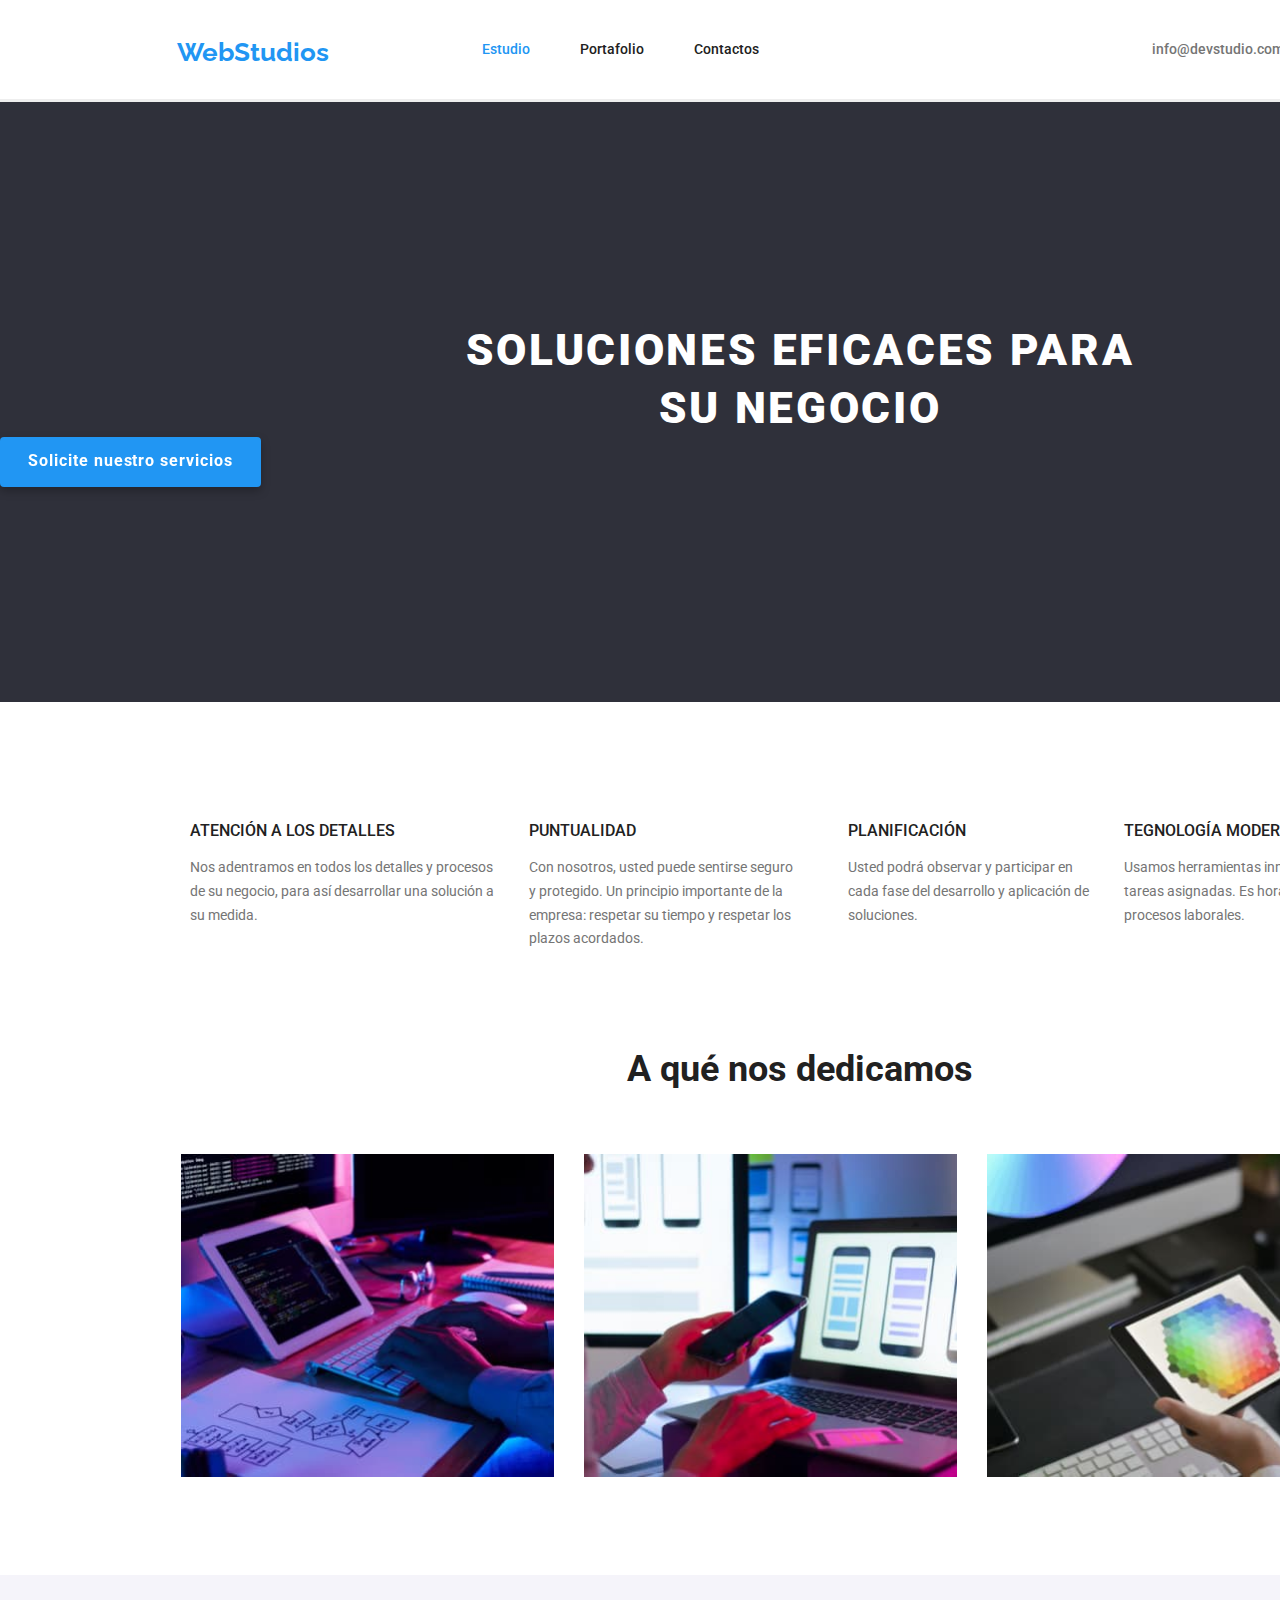
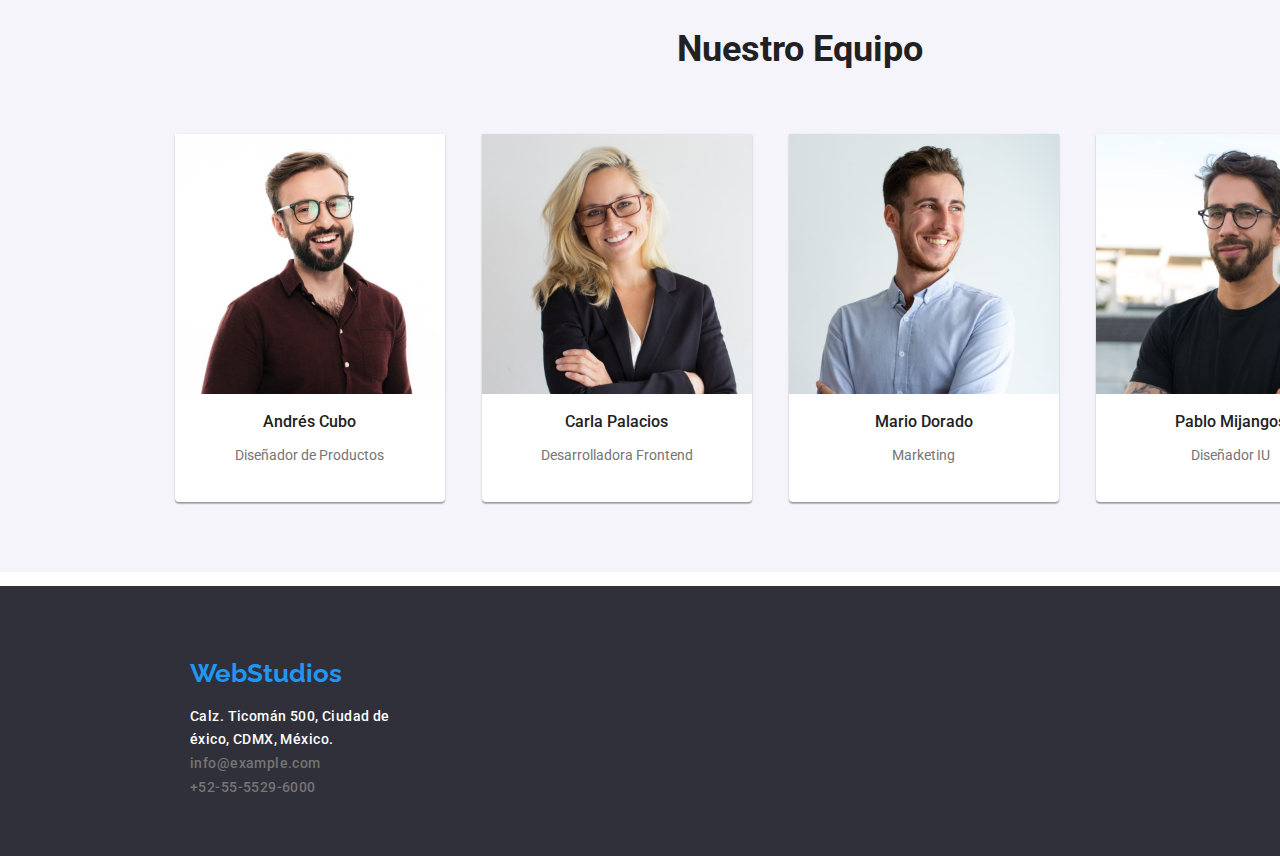
==== index.html @ ea37a0b5 "Primera entrega de la tarea 3" ====
<!DOCTYPE html>
<html lang="en">
  <head>
    <meta charset="UTF-8" />
    <meta http-equiv="X-UA-Compatible" content="IE=edge" />
    <meta name="viewport" content="width=device-width, initial-scale=1.0" />
    <title>Mi html</title>
    <link rel="stylesheet" href="./css/modern-normalize.css" />
    <link rel="stylesheet" href="css/styles.css" />
    <link rel="preconnect" href="https://fonts.googleapis.com" />
    <link rel="preconnect" href="https://fonts.gstatic.com" crossorigin />
    <link
      href="https://fonts.googleapis.com/css2?family=Raleway:wght@700&family=Roboto:wght@400;500;700;900&display=swap"
      rel="stylesheet"
    />
  </head>

  <body class="container">
    <!-- header -->
    <header class="list-header">
      <h2><a class="logo-webstudios" href="index.html">WebStudios</a></h2>
      <!-- site nav -->
      <nav class="site-nav">
        <ul class="list-nav">
          <li><a class="nav active" href="./index.html">Estudio</a></li>
          <li><a class="nav" href="./portafolio.html">Portafolio</a></li>
          <li><a class="nav" href="#">Contactos</a></li>
        </ul>
      </nav>
      <ul class="list-info">
        <li>
          <a class="info" href="mailto:info@devstudio.co">info@devstudio.com</a>
        </li>
        <li>
          <a class="info" href="tel:+52-55-5529-6000">+52-55-5529-6000</a>
        </li>
      </ul>
    </header>
    <!-- section title -->
    <main>
      <section class="title-background">
        <h1 class="title">
          SOLUCIONES EFICACES PARA <br />
          SU NEGOCIO
        </h1>
        <span class="button-title"></span
        ><button type="button" class="service-request">
          Solicite nuestro servicios
        </button>
      </section>
      <!-- previous requirements -->
      <section class="tarea">
        <ul class="description-tarea">
          <li>
            <h3>ATENCIÓN A LOS DETALLES</h3>
            <p class="details-description">
              Nos adentramos en todos los detalles y procesos de su negocio,
              para así desarrollar una solución a su medida.
            </p>
          </li>
          <li>
            <h3>PUNTUALIDAD</h3>
            <p class="details-description">
              Con nosotros, usted puede sentirse seguro <br />
              y protegido. Un principio importante de la empresa: respetar su
              tiempo y respetar los plazos acordados.
            </p>
          </li>
          <li>
            <h3>PLANIFICACIÓN</h3>
            <p class="details-description">
              Usted podrá observar y participar en cada fase del desarrollo y
              aplicación de soluciones.
            </p>
          </li>
          <li>
            <h3>TEGNOLOGÍA MODERNA</h3>
            <p class="details-description">
              Usamos herramientas innovadoras para resolver las tareas
              asignadas. Es hora de simplificar los procesos laborales.
            </p>
          </li>
        </ul>
      </section>
      <!-- profession -->
      <section>
        <h2 class="sub-title">A qué nos dedicamos</h2>
        <ul class="content-sub-title">
          <li>
            <img
              class="img-profession"
              src="images/3.jpg"
              alt="imagen de teclado"
              width="373"
              height="323"
            />
          </li>
          <li>
            <img
              class="img-profession"
              src="images/1.jpg"
              alt="imagen de celular"
              width="373"
              height="323"
            />
          </li>
          <li>
            <img
              class="img-profession"
              src="images/2.jpg"
              alt="imagen de tablet"
              width="373"
              height="323"
            />
          </li>
        </ul>
      </section>
      <!-- teachers -->
      <section class="work-team">
        <h2 class="sub-title">Nuestro Equipo</h2>
        <ul class="team">
          <li class="teachers">
            <img
              src="images/6.jpg"
              alt="chico con camisa vinotinto"
              width="270"
              height="260"
            />
            <h3 class="name-teachers">Andrés Cubo</h3>
            <p class="subtitles-p">Diseñador de Productos</p>
          </li>
          <li class="teachers">
            <img
              src="images/5.jpg"
              alt="chica rubia"
              width="270"
              height="260"
            />
            <h3 class="name-teachers">Carla Palacios</h3>
            <p class="subtitles-p">Desarrolladora Frontend</p>
          </li>
          <li class="teachers">
            <img
              src="images/4.jpg"
              alt="chico con camisa azul"
              width="270"
              height="260"
            />
            <h3 class="name-teachers">Mario Dorado</h3>
            <p class="subtitles-p">Marketing</p>
          </li>
          <li class="teachers">
            <img
              src="images/7.jpg"
              alt="chico con camisa negra"
              width="270"
              height="260"
            />
            <h3 class="name-teachers">Pablo Mijangos</h3>
            <p class="subtitles-p">Diseñador IU</p>
          </li>
        </ul>
      </section>
    </main>
    <footer class="background-footer">
      <h2><a class="logo-webstudios" href="#">WebStudios</a></h2>
      <!-- footer -->
      <address>
        <ul class="footer-info">
          <li>
            <a
              class="description"
              href="https://www.google.com/maps/place/Calz.+Ticom%C3%A1n+500,+La+Laguna+Ticoman,+Gustavo+A.+Madero,+07340+Ciudad+de+M%C3%A9xico,+CDMX,+M%C3%A9xico/@19.5093082,-99.1322997,16.51z/data=!4m5!3m4!1s0x85d1f9c66374d1dd:0x72c74207e8767392!8m2!3d19.5102022!4d-99.1324912"
              target="_blank"
              rel="noreferrer noopener nofollow"
              >Calz. Ticomán 500, Ciudad de <br />
              éxico, CDMX, México.</a
            >
          </li>
          <li>
            <a class="description-info" href="malito:info@example.com"
              >info@example.com</a
            >
          </li>
          <li>
            <a class="description-info" href="tel:+52-55-5529-6000"
              >+52-55-5529-6000</a
            >
          </li>
        </ul>
      </address>
    </footer>
  </body>
</html>
---- css/styles.css ----
* h1 {
  font-weight: 900;
  font-size: 44px;
  line-height: 1.3;
}

h2 {
  font-weight: 700;
  font-size: 36px;
  line-height: 1.1;
}

h3 {
  font-weight: 500;
  font-size: 16px;
  line-height: 1.1;
}

li {
  list-style: none;
}

:root {
  --color-azul: #2196f3;
  --color-gris: #757575;
  --color-blanco: #ffffff;
  --color-azul-oscuro: #2f303a;
  --color-negro: #212121;
  --color-gris-claro: #f5f4fa;
  --text-decoracion: none;
}

/* -------Estudio------- */

body {
  font-family: "Roboto", "Raleway", sans-serif;
  color: var(--color-negro);
  font-weight: 400;
  font-size: 14px;
}

.container {
  width: 1600px;
}

.logo-webstudios {
  font-weight: 700;
  font-size: 26px;
  line-height: 1.1;
  font-family: raleway;
  color: var(--color-azul);
  text-decoration: var(--text-decoracion);
}

.logo-webstudios:hover {
  filter: drop-shadow(0px 4px 4px rgba(31, 100, 218, 0.534));
}

/* site nav  */

.list-header {
  display: flex;
  flex-direction: row;
  justify-content: space-around;
  align-items: center;
  border-bottom-style: inset;
}

.list-nav {
  display: flex;
  flex-direction: row;
  gap: 50px;
}

.list-info {
  display: flex;
  flex-direction: row;
  justify-content: flex-end;
  gap: 20px;
}

.site-nav {
  margin-left: -15%;
}

.site-nav .nav.active {
  color: var(--color-azul);
}

.nav:focus-within {
  color: var(--color-azul);
}

.info:focus-within {
  color: var(--color-azul);
}

a {
  font-weight: 500;
  line-height: 1.1;
}

a:hover {
  color: var(--color-azul);
}

.info:hover {
  color: var(--color-azul);
}

.info {
  color: var(--color-gris);
}

/* section title */

.title {
  margin: 0px;
  padding-top: 5em;
  display: flex;
  justify-content: center;
  color: var(--color-blanco);
  letter-spacing: 0.06em;
  text-align: center;
}

.title-background {
  height: 600px;
  left: 448px;
  top: 280px;
  top: 80px;
  background-color: var(--color-azul-oscuro);
}

.service-request {
  display: flex;
  justify-content: center;
  align-items: center;
  font-weight: 700;
  font-size: 16px;
  line-height: 1.8;
  letter-spacing: 0.06em;
  color: var(--color-blanco);
  background: var(--color-azul);
}

button.service-request {
  width: 261px;
  height: 50px;
  left: 666px;
  top: 430px;
}

.button-title {
  display: flex;
  justify-content: center;
}

button.service-request:hover {
  color: var(--color-azul-oscuro);
}

/* previous requirements */

.details-description {
  margin-left: 0px;
  line-height: 1.7;
  color: var(--color-gris);
}

.sub-title {
  padding-top: 55px;
  padding-bottom: 35px;
  display: flex;
  justify-content: center;
}

.tarea {
  margin-left: 150px;
  margin-right: 150px;
}

.description-tarea {
  display: flex;
  flex-direction: row;
  padding-top: 90px;
  gap: 30px;
}

section p {
  padding-left: 0px;
}

h3 {
  margin-left: 0px;
}

.content-sub-title {
  padding-right: 100px;
  display: flex;
  flex-direction: row;
  justify-content: center;
  gap: 30px;
}

.img-profession:hover {
  border-width: 3px;
  border-radius: 5px;
  border-style: solid;
  border-color: var(--color-azul);
}

/* teachers */

.work-team {
  margin-top: 94px;
  background: var(--color-gris-claro);
}

li.teachers {
  width: 270px;
  height: 368px;
  left: 208px;
  top: 1696px;
  background: #ffffff;
  box-shadow: 0px 1px 3px rgba(0, 0, 0, 0.12), 0px 1px 1px rgba(0, 0, 0, 0.14),
    0px 2px 1px rgba(0, 0, 0, 0.2);
  border-radius: 0px 0px 4px 4px;
}

li.teachers:hover {
  filter: drop-shadow(0px 4px 4px rgba(0, 0, 0, 0.25));
}

.team {
  padding-right: 100px;
  padding-bottom: 70px;
  display: flex;
  justify-content: center;
  gap: 37px;
}

.name-teachers {
  display: flex;
  justify-content: center;
}

/* -------Portafolio-------*/

/* header */

header ul li a {
  color: var(--color-negro);
  text-decoration: var(--text-decoracion);
}

/* Filtro de la pagina */

button {
  font-family: roboto;
  font-weight: 500;
  font-size: 16px;
  line-height: 1.6;
  border: none;
  border-radius: 4px;
  cursor: pointer;
  color: var(--color-negro);
  background: var(--color-gris-claro);
  filter: drop-shadow(0px 4px 4px rgba(0, 0, 0, 0.25));
}

.content-button {
  margin-bottom: 50px;
  display: flex;
  line-height: 1.6;
  gap: 10px;
}

button:focus {
  background: var(--color-azul);
  color: var(--color-blanco);
}

button:hover {
  transition: background-color 0.5s;
  color: var(--color-blanco);
  background: var(--color-azul);
}

.btn-active {
  background-color: var(--color-azul);
  color: white;
}

/* cards */

.cards {
  margin-top: 106px;
  display: flex;
  justify-content: center;
  flex-wrap: wrap;
}

.content-cards {
  padding-bottom: 82px;
  display: flex;
  justify-content: center;
  flex-wrap: wrap;
  gap: 30px;
}

.project-cards {
  width: 370px;
  height: 404px;
  left: 15px;
  border-style: outset;
  border-width: 1px;
  border-color: #eeeeee;
  cursor: pointer;
}

li.project-cards:hover {
  filter: drop-shadow(0px 4px 4px rgba(0, 0, 0, 0.25));
}

/* others */

.background-footer {
  display: flex;
  flex-direction: column;
  background: var(--color-azul-oscuro);
}

.logo-webstudios-footer {
  font-weight: 700;
  font-size: 26px;
  line-height: 1.1;
  font-family: raleway;
  color: var(--color-azul);
  text-decoration: var(--text-decoracion);
  color: var(--color-azul);
}

footer h2 {
  padding-top: 35px;
  padding-left: 190px;
  margin-bottom: 0px;
}

ul.footer-info {
  padding-bottom: 3em;
  padding-left: 190px;
}

.subtitles-p {
  display: flex;
  justify-content: center;
  color: var(--color-gris);
}

.description {
  font-style: normal;
  line-height: 1.7;
  letter-spacing: 0.03em;
  color: var(--color-blanco);
  text-decoration: var(--text-decoracion);
}

.description-info {
  font-style: normal;
  line-height: 1.7;
  letter-spacing: 0.03em;
  color: var(--color-gris);
  text-decoration: var(--text-decoracion);
}
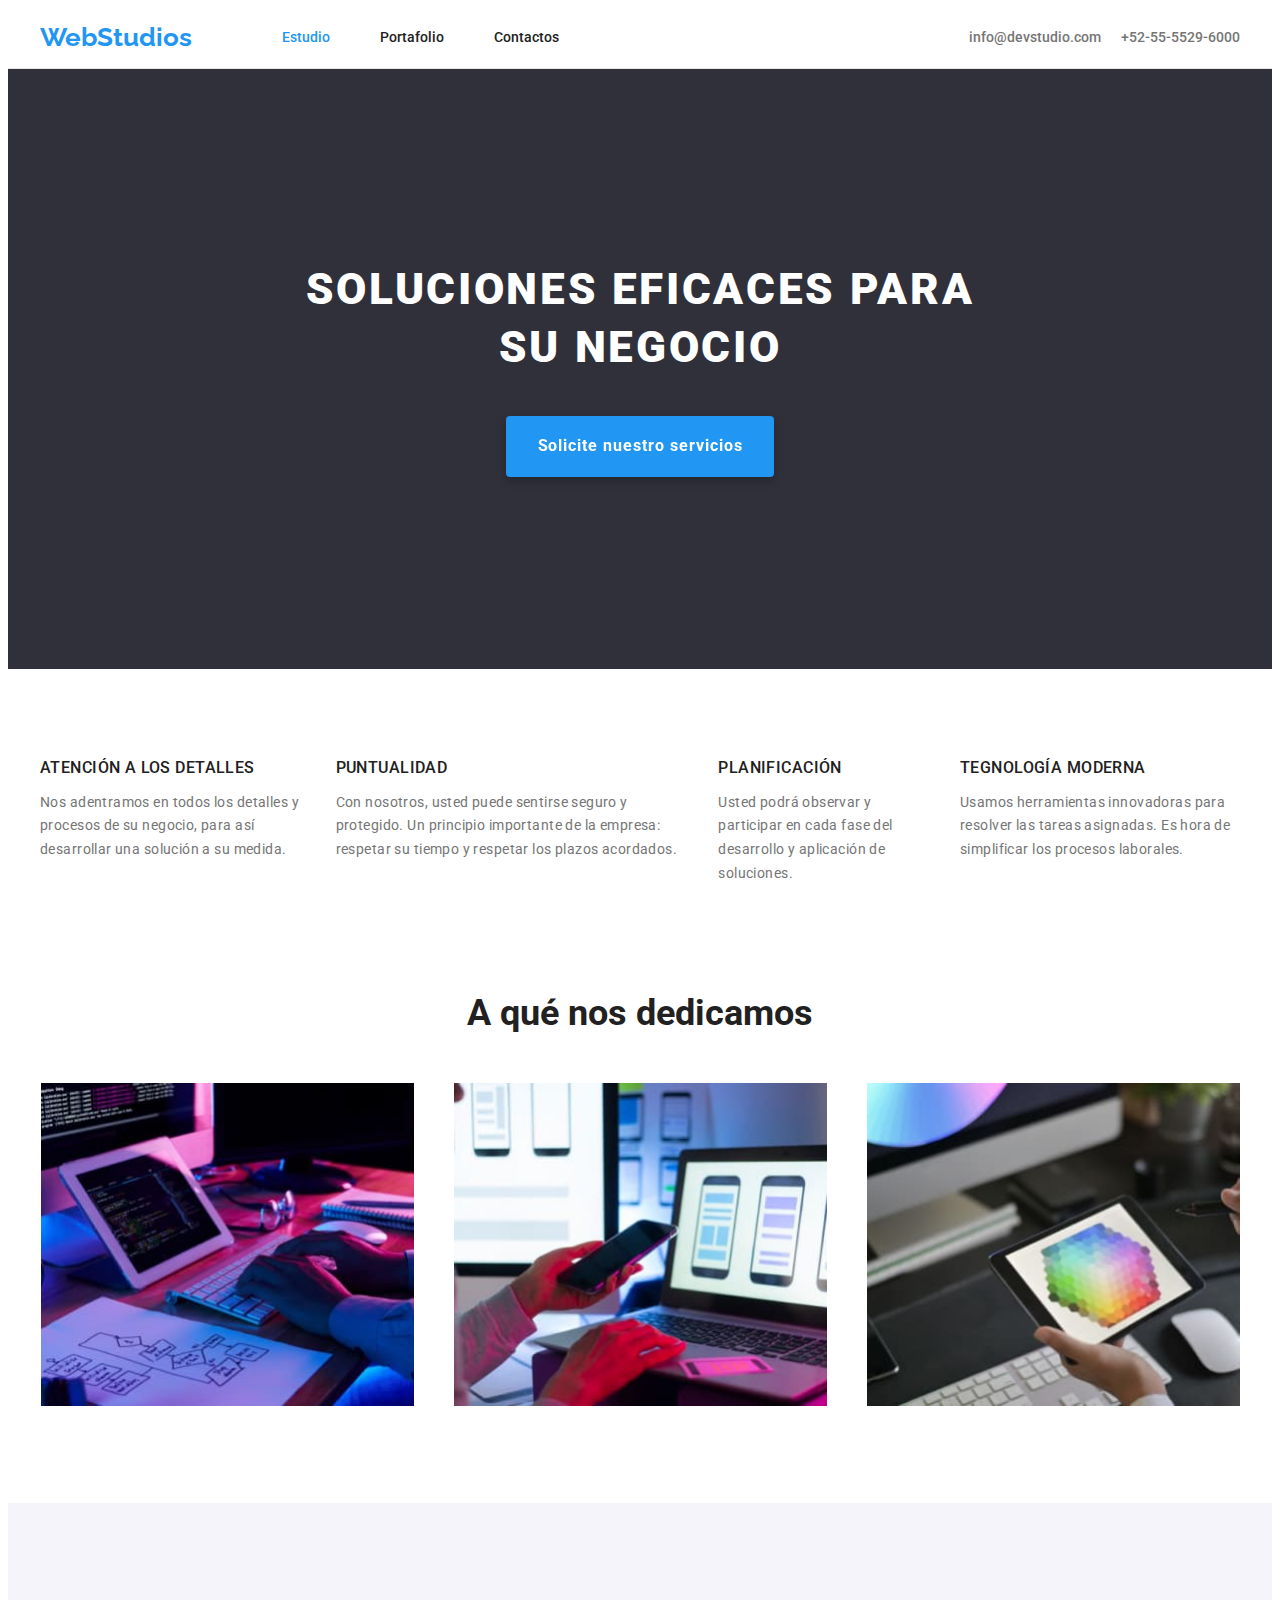
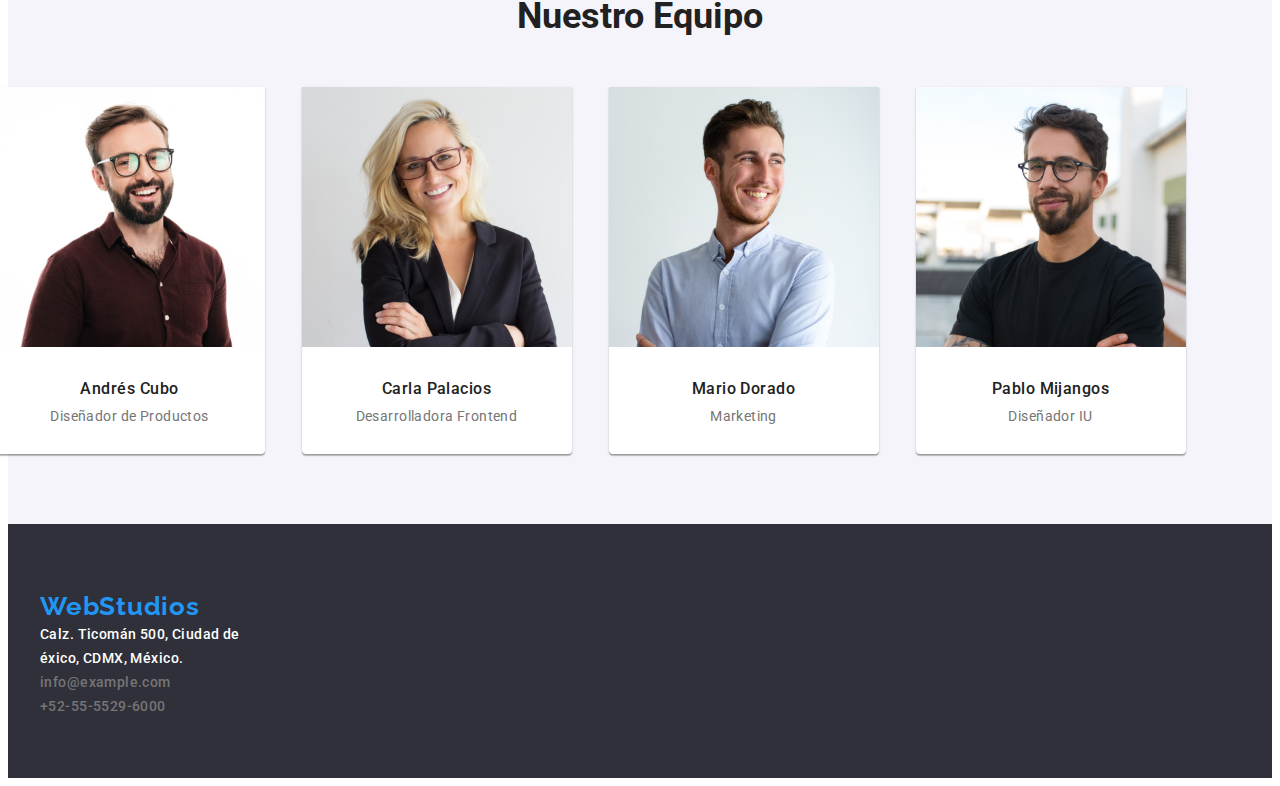
==== commit 5343be21: "segunda entrega de tercera tarea" ====
--- a/index.html
+++ b/index.html
@@ -15,26 +15,30 @@
     />
   </head>
 
-  <body class="container">
+  <body>
     <!-- header -->
     <header class="list-header">
-      <h2><a class="logo-webstudios" href="index.html">WebStudios</a></h2>
-      <!-- site nav -->
-      <nav class="site-nav">
-        <ul class="list-nav">
-          <li><a class="nav active" href="./index.html">Estudio</a></li>
-          <li><a class="nav" href="./portafolio.html">Portafolio</a></li>
-          <li><a class="nav" href="#">Contactos</a></li>
+      <div class="container list-header">
+        <div class="container-webstudios">
+          <a class="logo-webstudios" href="index.html">WebStudios</a>
+          <!-- site nav -->
+          <nav class="site-nav">
+            <ul class="list-nav">
+              <li><a class="nav active" href="./index.html">Estudio</a></li>
+              <li><a class="nav" href="./portafolio.html">Portafolio</a></li>
+              <li><a class="nav" href="#">Contactos</a></li>
+            </ul>
+          </nav>
+        </div>  
+        <ul class="list-info">
+          <li>
+            <a class="info" href="mailto:info@devstudio.com ">info@devstudio.com</a>
+          </li>
+          <li>
+            <a class="info" href="tel:+52-55-5529-6000">+52-55-5529-6000</a>
+          </li>
         </ul>
-      </nav>
-      <ul class="list-info">
-        <li>
-          <a class="info" href="mailto:info@devstudio.co">info@devstudio.com</a>
-        </li>
-        <li>
-          <a class="info" href="tel:+52-55-5529-6000">+52-55-5529-6000</a>
-        </li>
-      </ul>
+      </div>
     </header>
     <!-- section title -->
     <main>
@@ -49,8 +53,8 @@
         </button>
       </section>
       <!-- previous requirements -->
-      <section class="tarea">
-        <ul class="description-tarea">
+      <section class="container">
+        <ul class="task-description">
           <li>
             <h3>ATENCIÓN A LOS DETALLES</h3>
             <p class="details-description">
@@ -61,8 +65,8 @@
           <li>
             <h3>PUNTUALIDAD</h3>
             <p class="details-description">
-              Con nosotros, usted puede sentirse seguro <br />
-              y protegido. Un principio importante de la empresa: respetar su
+              Con nosotros, usted puede sentirse seguro y protegido. Un 
+              principio importante de la empresa: respetar su
               tiempo y respetar los plazos acordados.
             </p>
           </li>
@@ -83,12 +87,11 @@
         </ul>
       </section>
       <!-- profession -->
-      <section>
+      <section class="container">
         <h2 class="sub-title">A qué nos dedicamos</h2>
         <ul class="content-sub-title">
           <li>
             <img
-              class="img-profession"
               src="images/3.jpg"
               alt="imagen de teclado"
               width="373"
@@ -97,7 +100,6 @@
           </li>
           <li>
             <img
-              class="img-profession"
               src="images/1.jpg"
               alt="imagen de celular"
               width="373"
@@ -106,7 +108,6 @@
           </li>
           <li>
             <img
-              class="img-profession"
               src="images/2.jpg"
               alt="imagen de tablet"
               width="373"
@@ -163,32 +164,34 @@
       </section>
     </main>
     <footer class="background-footer">
-      <h2><a class="logo-webstudios" href="#">WebStudios</a></h2>
-      <!-- footer -->
-      <address>
-        <ul class="footer-info">
-          <li>
-            <a
-              class="description"
-              href="https://www.google.com/maps/place/Calz.+Ticom%C3%A1n+500,+La+Laguna+Ticoman,+Gustavo+A.+Madero,+07340+Ciudad+de+M%C3%A9xico,+CDMX,+M%C3%A9xico/@19.5093082,-99.1322997,16.51z/data=!4m5!3m4!1s0x85d1f9c66374d1dd:0x72c74207e8767392!8m2!3d19.5102022!4d-99.1324912"
-              target="_blank"
-              rel="noreferrer noopener nofollow"
-              >Calz. Ticomán 500, Ciudad de <br />
-              éxico, CDMX, México.</a
-            >
-          </li>
-          <li>
-            <a class="description-info" href="malito:info@example.com"
-              >info@example.com</a
-            >
-          </li>
-          <li>
-            <a class="description-info" href="tel:+52-55-5529-6000"
-              >+52-55-5529-6000</a
-            >
-          </li>
-        </ul>
-      </address>
+      <div class="container footer-info">
+        <h2><a class="logo-webstudios-footer" href="#">WebStudios</a></h2>
+        <!-- footer -->
+        <address>
+          <ul>
+            <li>
+              <a
+                class="description"
+                href="https://www.google.com/maps/place/Calz.+Ticom%C3%A1n+500,+La+Laguna+Ticoman,+Gustavo+A.+Madero,+07340+Ciudad+de+M%C3%A9xico,+CDMX,+M%C3%A9xico/@19.5093082,-99.1322997,16.51z/data=!4m5!3m4!1s0x85d1f9c66374d1dd:0x72c74207e8767392!8m2!3d19.5102022!4d-99.1324912"
+                target="_blank"
+                rel="noreferrer noopener nofollow"
+                >Calz. Ticomán 500, Ciudad de <br />
+                éxico, CDMX, México.</a
+              >
+            </li>
+            <li>
+              <a class="description-info" href="malito:info@example.com"
+                >info@example.com</a
+              >
+            </li>
+            <li>
+              <a class="description-info" href="tel:+52-55-5529-6000"
+                >+52-55-5529-6000</a
+              >
+            </li>
+          </ul>
+        </address>
+      </div>
     </footer>
   </body>
 </html>
--- a/css/styles.css
+++ b/css/styles.css
@@ -27,7 +27,13 @@
   --color-azul-oscuro: #2f303a;
   --color-negro: #212121;
   --color-gris-claro: #f5f4fa;
+  --color-gris-header: #E5E5E5;
   --text-decoracion: none;
+}
+
+h1,h2,h3,h4,h5,h6,ul,li{
+  margin: 0;
+  padding: 0;
 }
 
 /* -------Estudio------- */
@@ -40,7 +46,16 @@
 }
 
 .container {
-  width: 1600px;
+  width: 1200px;
+  padding-left: 15px;
+  padding-right: 15px;
+  margin: 0 auto;
+}
+
+.container-webstudios {
+  display: flex;
+  align-items: center;
+  gap: 90px;
 }
 
 .logo-webstudios {
@@ -61,9 +76,10 @@
 .list-header {
   display: flex;
   flex-direction: row;
-  justify-content: space-around;
-  align-items: center;
-  border-bottom-style: inset;
+  justify-content: space-between;
+  align-items: center;
+  height: 60px;
+  border-bottom: 1px solid var(--color-gris-header);
 }
 
 .list-nav {
@@ -79,10 +95,6 @@
   gap: 20px;
 }
 
-.site-nav {
-  margin-left: -15%;
-}
-
 .site-nav .nav.active {
   color: var(--color-azul);
 }
@@ -115,9 +127,6 @@
 /* section title */
 
 .title {
-  margin: 0px;
-  padding-top: 5em;
-  display: flex;
   justify-content: center;
   color: var(--color-blanco);
   letter-spacing: 0.06em;
@@ -129,7 +138,22 @@
   left: 448px;
   top: 280px;
   top: 80px;
+  display: flex;
+  flex-direction: column;
+  justify-content: center;
+  align-items: center;
   background-color: var(--color-azul-oscuro);
+  gap:20px
+}
+
+
+.button-title {
+  display: flex;
+  justify-content: center;
+}
+
+button.service-request {
+  padding: 16px 32px;
 }
 
 .service-request {
@@ -144,18 +168,6 @@
   background: var(--color-azul);
 }
 
-button.service-request {
-  width: 261px;
-  height: 50px;
-  left: 666px;
-  top: 430px;
-}
-
-.button-title {
-  display: flex;
-  justify-content: center;
-}
-
 button.service-request:hover {
   color: var(--color-azul-oscuro);
 }
@@ -163,65 +175,40 @@
 /* previous requirements */
 
 .details-description {
-  margin-left: 0px;
   line-height: 1.7;
   color: var(--color-gris);
 }
 
 .sub-title {
-  padding-top: 55px;
-  padding-bottom: 35px;
-  display: flex;
-  justify-content: center;
-}
-
-.tarea {
-  margin-left: 150px;
-  margin-right: 150px;
-}
-
-.description-tarea {
+  padding-top: 94px;
+  padding-bottom: 50px;
+  display: flex;
+  justify-content: center;
+}
+
+.task-description {
   display: flex;
   flex-direction: row;
   padding-top: 90px;
+  letter-spacing: 0.03em;
   gap: 30px;
 }
 
-section p {
-  padding-left: 0px;
-}
-
-h3 {
-  margin-left: 0px;
-}
-
 .content-sub-title {
-  padding-right: 100px;
-  display: flex;
-  flex-direction: row;
-  justify-content: center;
-  gap: 30px;
-}
-
-.img-profession:hover {
-  border-width: 3px;
-  border-radius: 5px;
-  border-style: solid;
-  border-color: var(--color-azul);
+  display: flex;
+  flex-direction: row;
+  justify-content: center;
+  padding-bottom: 94px ;
+  gap: 40px;
 }
 
 /* teachers */
 
 .work-team {
-  margin-top: 94px;
   background: var(--color-gris-claro);
 }
 
 li.teachers {
-  width: 270px;
-  height: 368px;
-  left: 208px;
-  top: 1696px;
   background: #ffffff;
   box-shadow: 0px 1px 3px rgba(0, 0, 0, 0.12), 0px 1px 1px rgba(0, 0, 0, 0.14),
     0px 2px 1px rgba(0, 0, 0, 0.2);
@@ -241,10 +228,20 @@
 }
 
 .name-teachers {
-  display: flex;
-  justify-content: center;
-}
-
+  text-align: center;
+  letter-spacing: 0.03em;
+  padding-top: 30px;
+  padding-bottom: 10px;
+  margin: 0px;
+}
+
+.subtitles-p {
+  text-align: center;
+  letter-spacing: 0.03em;
+  padding-bottom: 30px;
+  margin: 0px;
+  color: var(--color-gris);
+}
 /* -------Portafolio-------*/
 
 /* header */
@@ -260,6 +257,7 @@
   font-family: roboto;
   font-weight: 500;
   font-size: 16px;
+  padding: 6px 24px 6px 24px;
   line-height: 1.6;
   border: none;
   border-radius: 4px;
@@ -299,6 +297,7 @@
   display: flex;
   justify-content: center;
   flex-wrap: wrap;
+  align-items: center;
 }
 
 .content-cards {
@@ -313,14 +312,23 @@
   width: 370px;
   height: 404px;
   left: 15px;
-  border-style: outset;
-  border-width: 1px;
-  border-color: #eeeeee;
+  border: 1px solid var(--color-gris-header);
   cursor: pointer;
 }
 
+.name-cards {
+  padding: 20px 24px 20px 24px;
+}
+
+.name-app {
+  margin: 0px;
+  padding-top: 20px;
+  letter-spacing: 0.03em;
+  color: var(--color-gris);
+}
+
 li.project-cards:hover {
-  filter: drop-shadow(0px 4px 4px rgba(0, 0, 0, 0.25));
+  box-shadow: 0px 1px 1px rgba(0, 0, 0, 0.12), 0px 4px 4px rgba(0, 0, 0, 0.06), 1px 4px 6px rgba(0, 0, 0, 0.16);
 }
 
 /* others */
@@ -329,6 +337,11 @@
   display: flex;
   flex-direction: column;
   background: var(--color-azul-oscuro);
+}
+
+.footer-info {
+  padding-top: 60px;
+  padding-bottom: 60px;
 }
 
 .logo-webstudios-footer {
@@ -338,24 +351,7 @@
   font-family: raleway;
   color: var(--color-azul);
   text-decoration: var(--text-decoracion);
-  color: var(--color-azul);
-}
-
-footer h2 {
-  padding-top: 35px;
-  padding-left: 190px;
-  margin-bottom: 0px;
-}
-
-ul.footer-info {
-  padding-bottom: 3em;
-  padding-left: 190px;
-}
-
-.subtitles-p {
-  display: flex;
-  justify-content: center;
-  color: var(--color-gris);
+  letter-spacing: 0.03em;
 }
 
 .description {
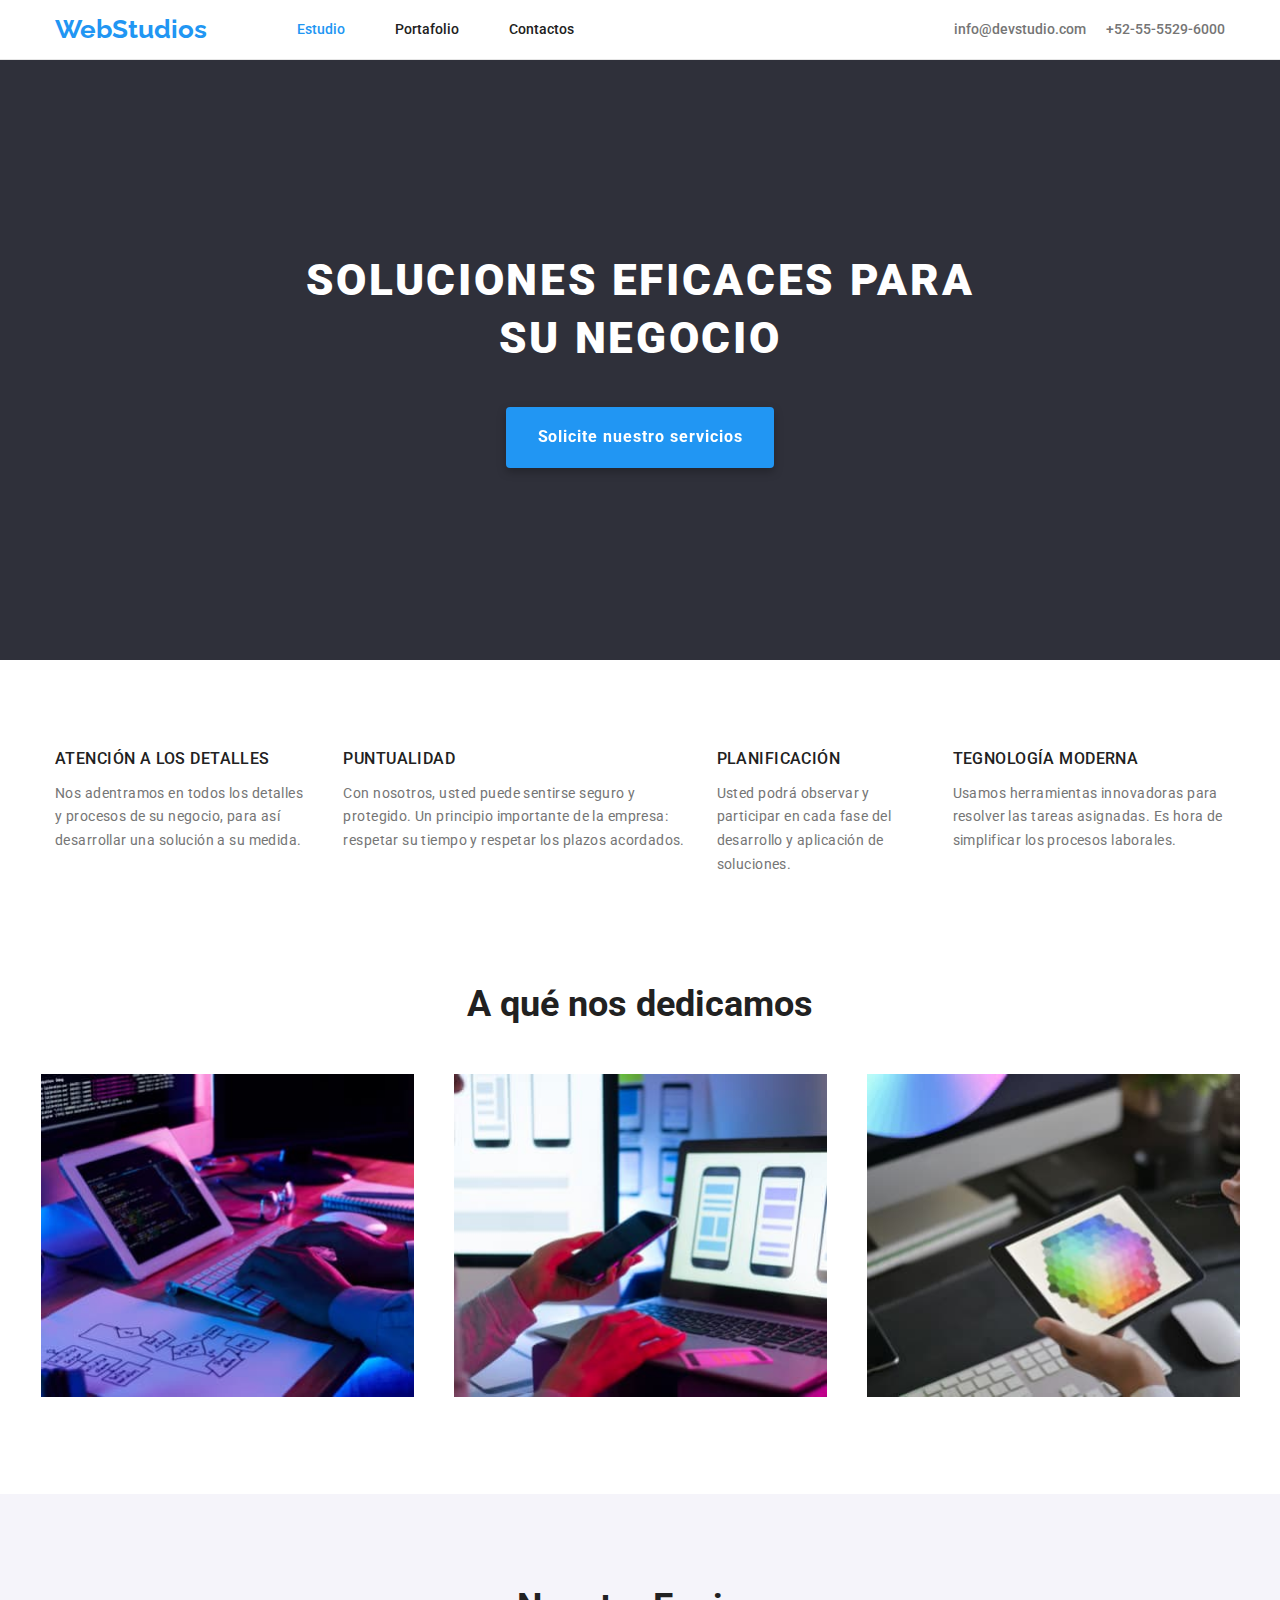
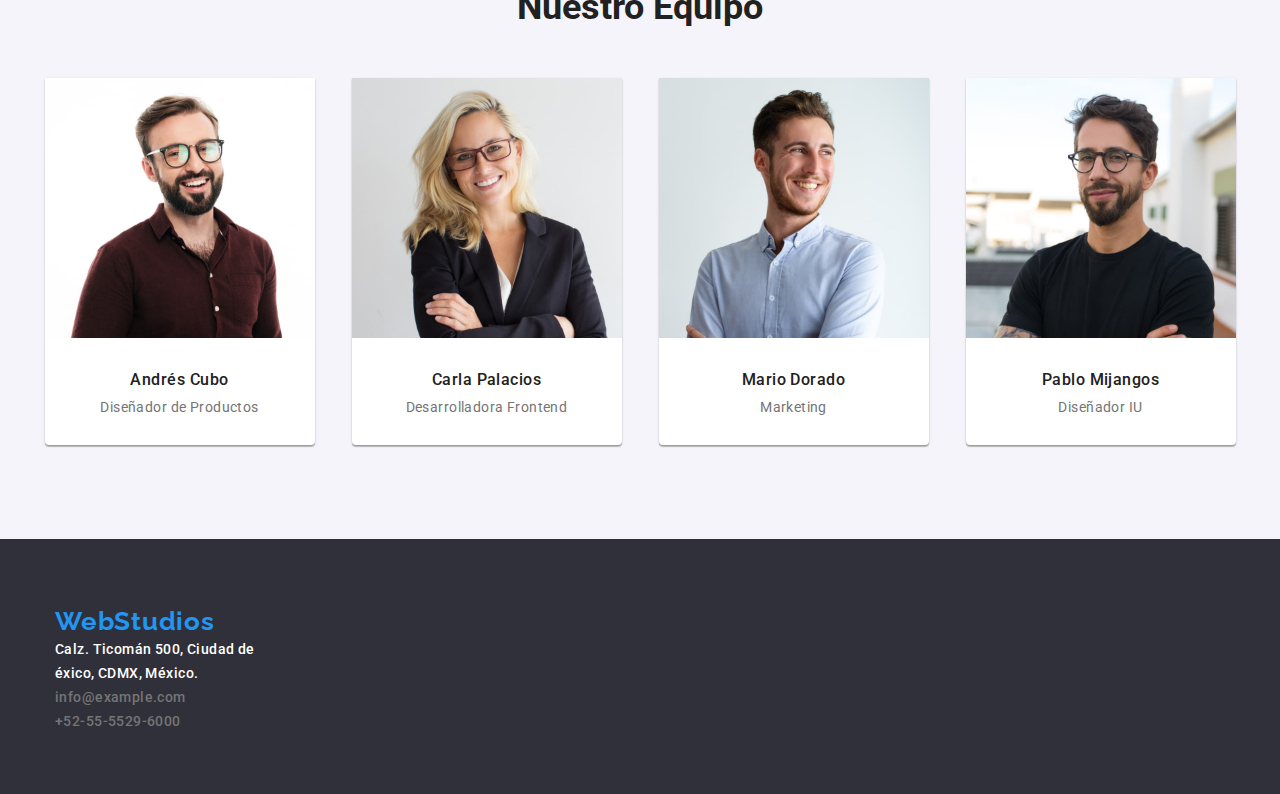
==== commit d6535330: "tercer entrega de la tarea 3" ====
--- a/index.html
+++ b/index.html
@@ -5,7 +5,10 @@
     <meta http-equiv="X-UA-Compatible" content="IE=edge" />
     <meta name="viewport" content="width=device-width, initial-scale=1.0" />
     <title>Mi html</title>
-    <link rel="stylesheet" href="./css/modern-normalize.css" />
+    <link
+      rel="stylesheet"
+      href="https://cdnjs.cloudflare.com/ajax/libs/modern-normalize/1.0.0/modern-normalize.min.css"
+    />
     <link rel="stylesheet" href="css/styles.css" />
     <link rel="preconnect" href="https://fonts.googleapis.com" />
     <link rel="preconnect" href="https://fonts.gstatic.com" crossorigin />
@@ -118,49 +121,51 @@
       </section>
       <!-- teachers -->
       <section class="work-team">
-        <h2 class="sub-title">Nuestro Equipo</h2>
-        <ul class="team">
-          <li class="teachers">
-            <img
-              src="images/6.jpg"
-              alt="chico con camisa vinotinto"
-              width="270"
-              height="260"
-            />
-            <h3 class="name-teachers">Andrés Cubo</h3>
-            <p class="subtitles-p">Diseñador de Productos</p>
-          </li>
-          <li class="teachers">
-            <img
-              src="images/5.jpg"
-              alt="chica rubia"
-              width="270"
-              height="260"
-            />
-            <h3 class="name-teachers">Carla Palacios</h3>
-            <p class="subtitles-p">Desarrolladora Frontend</p>
-          </li>
-          <li class="teachers">
-            <img
-              src="images/4.jpg"
-              alt="chico con camisa azul"
-              width="270"
-              height="260"
-            />
-            <h3 class="name-teachers">Mario Dorado</h3>
-            <p class="subtitles-p">Marketing</p>
-          </li>
-          <li class="teachers">
-            <img
-              src="images/7.jpg"
-              alt="chico con camisa negra"
-              width="270"
-              height="260"
-            />
-            <h3 class="name-teachers">Pablo Mijangos</h3>
-            <p class="subtitles-p">Diseñador IU</p>
-          </li>
-        </ul>
+        <div class="container cards-teachers">
+          <h2 class="sub-title">Nuestro Equipo</h2>
+          <ul class="team">
+            <li class="teachers">
+              <img
+                src="images/6.jpg"
+                alt="chico con camisa vinotinto"
+                width="270"
+                height="260"
+              />
+              <h3 class="name-teachers">Andrés Cubo</h3>
+              <p class="subtitles-p">Diseñador de Productos</p>
+            </li>
+            <li class="teachers">
+              <img
+                src="images/5.jpg"
+                alt="chica rubia"
+                width="270"
+                height="260"
+              />
+              <h3 class="name-teachers">Carla Palacios</h3>
+              <p class="subtitles-p">Desarrolladora Frontend</p>
+            </li>
+            <li class="teachers">
+              <img
+                src="images/4.jpg"
+                alt="chico con camisa azul"
+                width="270"
+                height="260"
+              />
+              <h3 class="name-teachers">Mario Dorado</h3>
+              <p class="subtitles-p">Marketing</p>
+            </li>
+            <li class="teachers">
+              <img
+                src="images/7.jpg"
+                alt="chico con camisa negra"
+                width="270"
+                height="260"
+              />
+              <h3 class="name-teachers">Pablo Mijangos</h3>
+              <p class="subtitles-p">Diseñador IU</p>
+            </li>
+          </ul>
+        </div>
       </section>
     </main>
     <footer class="background-footer">
--- a/css/styles.css
+++ b/css/styles.css
@@ -169,7 +169,8 @@
 }
 
 button.service-request:hover {
-  color: var(--color-azul-oscuro);
+  font-size: 17px;
+  color: var(--color-blanco);
 }
 
 /* previous requirements */
@@ -206,6 +207,10 @@
 
 .work-team {
   background: var(--color-gris-claro);
+}
+
+.cards-teachers {
+  padding-bottom: 94px;
 }
 
 li.teachers {
@@ -220,8 +225,6 @@
 }
 
 .team {
-  padding-right: 100px;
-  padding-bottom: 70px;
   display: flex;
   justify-content: center;
   gap: 37px;
